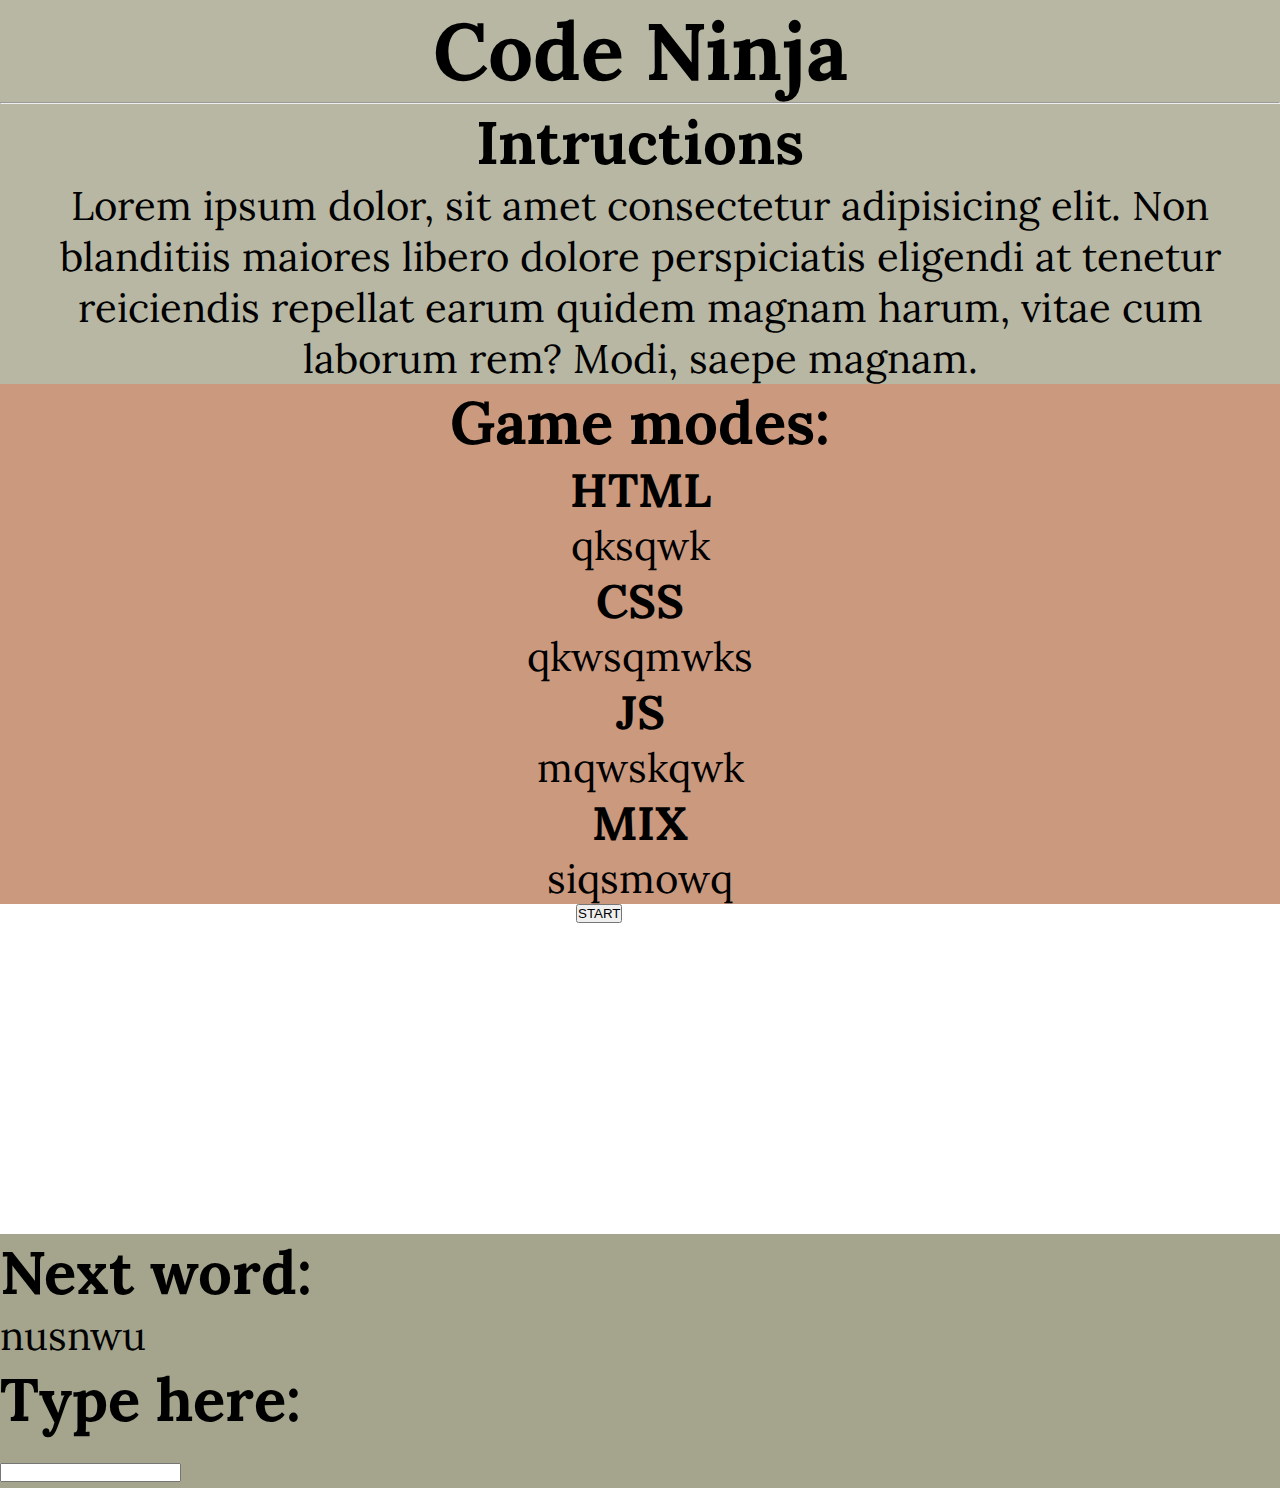
==== index.html @ e30eb150 "intentando integrar las palabras en los enemigos" ====
<!DOCTYPE html>
<html lang="en">

<head>
    <meta charset="UTF-8">
    <meta http-equiv="X-UA-Compatible" content="IE=edge">
    <meta name="viewport" content="width=device-width, initial-scale=1.0">
    <!-- STYLE SHEET -->
    <link rel="stylesheet" href="./styles/styles.css">
    <!-- FONT -->
    <link rel="preconnect" href="https://fonts.googleapis.com">
    <link rel="preconnect" href="https://fonts.gstatic.com" crossorigin>
    <link href="https://fonts.googleapis.com/css2?family=Lora&display=swap" rel="stylesheet">
    <!-- BOOTSTRAP -->
    <link href="https://cdn.jsdelivr.net/npm/bootstrap@5.1.3/dist/css/bootstrap.min.css" rel="stylesheet"
        integrity="sha384-1BmE4kWBq78iYhFldvKuhfTAU6auU8tT94WrHftjDbrCEXSU1oBoqyl2QvZ6jIW3" crossorigin="anonymous">
    <title>Code Ninja</title>
</head>

<body>


    <main>
        <div class="container">
            <container id="starting-screen" class="">
                <section class="game-info">
                    <h1>Code Ninja</h1>
                    <hr>
                    <h2>Intructions</h2>
                    <p>Lorem ipsum dolor, sit amet consectetur adipisicing elit. Non blanditiis maiores libero dolore
                        perspiciatis eligendi at tenetur reiciendis repellat earum quidem magnam harum, vitae cum
                        laborum
                        rem? Modi, saepe magnam.</p>
                </section>

                <section class="game-modes">
                    <div class="row">
                        <div class="col-12">
                            <h2>Game modes:</h2>
                        </div>
                        <div class="col-3">
                            <span></span>
                            <h3>HTML</h3>
                            <p>qksqwk</p>
                        </div>
                        <div class="col-3">
                            <span></span>
                            <h3>CSS</h3>
                            <p>qkwsqmwks</p>
                        </div>
                        <div class="col-3">
                            <span></span>
                            <h3>JS</h3>
                            <p>mqwskqwk</p>
                        </div>
                        <div class="col-3">
                            <span></span>
                            <h3>MIX</h3>
                            <p>siqsmowq</p>
                        </div>
                    </div>
                </section>
                <div>
                    <button id="start-button">START</button>
                </div>
            </container>
        </div>

    </main>




    <canvas id="myCanvas"></canvas>

    <script src="js/background.js"></script>
    <script src="/js/words.js"></script>
    <script src="/js/enemies.js"></script>
    <script src="/js/player.js"></script>
    <script src="/js/powerUps.js"></script>
    <script src="/js/code-ninja.js"></script>
    <script src="/js/index.js"></script>
    <footer>
        <container class="user-input ">
            <div class="container ">
                <div class="row justify-content-between ">
                    <div class="col-md-6">
                        <h2>Next word:</h2>
                        <div>nusnwu</div>
                    </div>

                    <div class="col-md-6">
                        <h2>Type here:</h2>
                        <input type="text">
                    </div>
                </div>
            </div>
        </container>
    </footer>
</body>

</html>
---- styles/styles.css ----
*{
    margin: 0;
    padding: 0;
}

body {
    font-size: 30pt;
    font-family: 'Lora', serif;
    height: 100%; 
    /* Método para no dejar schroll */
    /* overflow: hidden */
}

img {
    width: 100%;
}

main {
    margin-bottom: 150px;
}

footer {
    height: 20vh;
    
}

.starting-screen {
    background-color: gray; 
    width: 30%;
    margin: auto, auto;
    justify-content: center;
    align-items: center;

}

.game-info {
    align-items: center;
    text-align: center;
    background-color: #b7b7a4;
    
    
}

.game-modes {
    justify-content: center;
    text-align: center;
    background-color: #cb997e;
   
}

#start-button {
    display: flex;
    margin-left: 45%;
    margin: 0, auto;
}

.user-input {
    display: flex;
    background-color: #a5a58d;
    
    
}
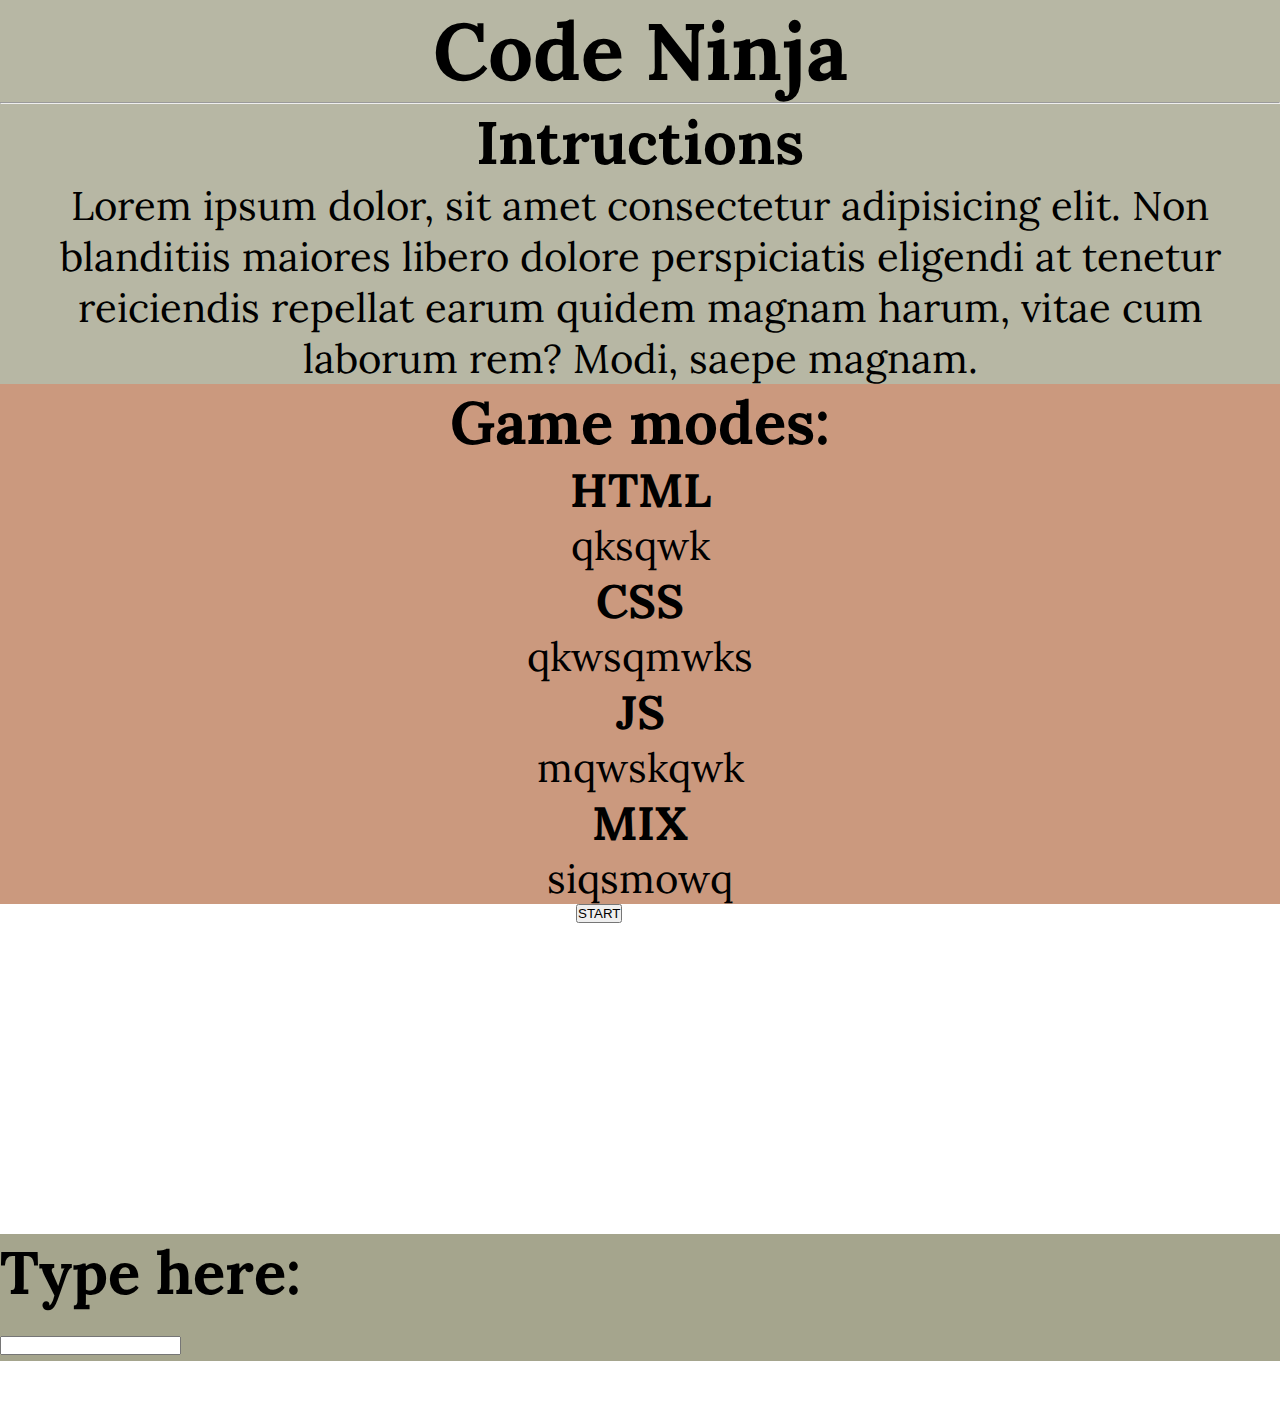
==== commit bffd7d8f: "intento 1 de crear powerUps" ====
--- a/index.html
+++ b/index.html
@@ -81,17 +81,12 @@
     <script src="/js/code-ninja.js"></script>
     <script src="/js/index.js"></script>
     <footer>
-        <container class="user-input ">
+        <container class="user-input">
             <div class="container ">
-                <div class="row justify-content-between ">
-                    <div class="col-md-6">
-                        <h2>Next word:</h2>
-                        <div>nusnwu</div>
-                    </div>
-
-                    <div class="col-md-6">
-                        <h2>Type here:</h2>
-                        <input type="text">
+                <div class="row ">
+                    <div class="col-12 d-flex flex-column justify-content-center">
+                        <h2 class='centrartext'>Type here:</h2>
+                        <input class='inputBox' type="text">
                     </div>
                 </div>
             </div>
--- a/styles/styles.css
+++ b/styles/styles.css
@@ -59,4 +59,8 @@
     background-color: #a5a58d;
     
     
+}
+
+.centrartext{
+    text-align: center;
 }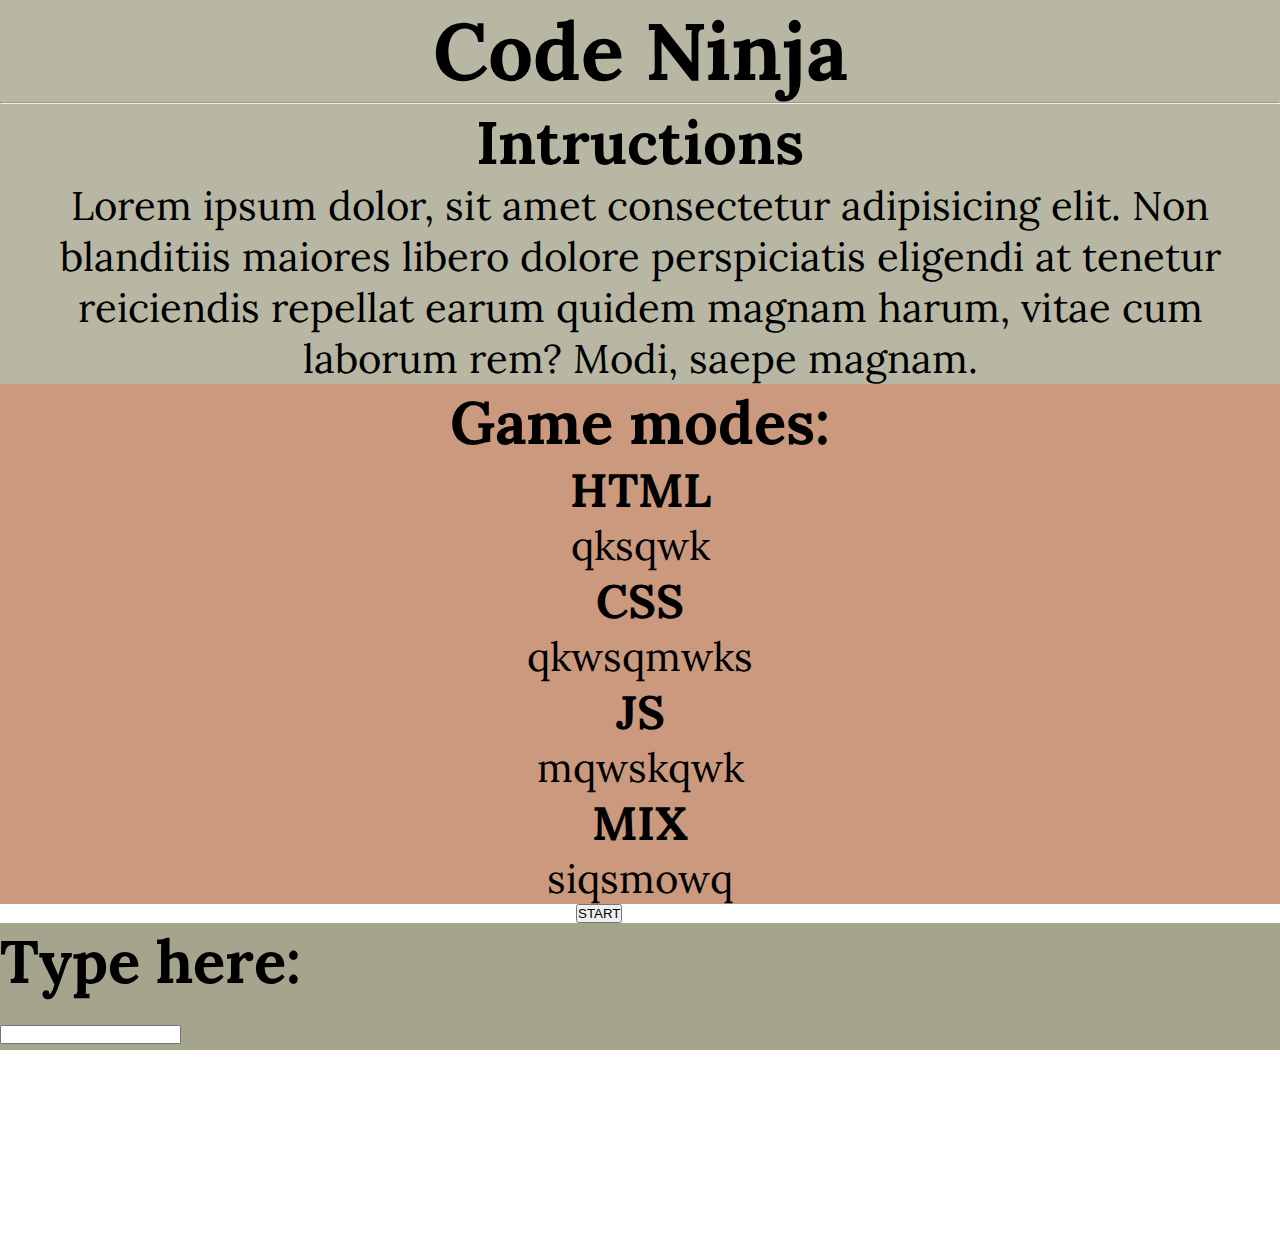
==== commit c4b0eec6: "few changes" ====
--- a/index.html
+++ b/index.html
@@ -16,10 +16,7 @@
         integrity="sha384-1BmE4kWBq78iYhFldvKuhfTAU6auU8tT94WrHftjDbrCEXSU1oBoqyl2QvZ6jIW3" crossorigin="anonymous">
     <title>Code Ninja</title>
 </head>
-
 <body>
-
-
     <main>
         <div class="container">
             <container id="starting-screen" class="">
@@ -32,7 +29,6 @@
                         laborum
                         rem? Modi, saepe magnam.</p>
                 </section>
-
                 <section class="game-modes">
                     <div class="row">
                         <div class="col-12">
@@ -65,33 +61,35 @@
                 </div>
             </container>
         </div>
+        
+    </main>
+    <div class="row gx-0">
+        <footer class="d-none order-1">
+            <container class="user-input">
+                <div class="container ">
+                    <div class="row justify-content-center">
+                        <div class="col-4 d-flex flex-column pt-4 pb-4">
+                            <h2 class='centrartext'>Type here:</h2>
+                            <input class='inputBox' type="text">
+                        </div>
+                    </div>
+                </div>
+            </container>
+        </footer>
+    <div class='order-0'>
+        <canvas id="myCanvas"></canvas>
+        <script src="js/background.js"></script>
+        <script src="/js/words.js"></script>
+        <script src="/js/enemies.js"></script>
+        <script src="/js/player.js"></script>
+        <script src="/js/powerUps.js"></script>
+        <script src="/js/code-ninja.js"></script>
+        <script src="/js/index.js"></script>
+    
+    </div>
 
-    </main>
+    </div>
+</body>
 
 
-
-
-    <canvas id="myCanvas"></canvas>
-
-    <script src="js/background.js"></script>
-    <script src="/js/words.js"></script>
-    <script src="/js/enemies.js"></script>
-    <script src="/js/player.js"></script>
-    <script src="/js/powerUps.js"></script>
-    <script src="/js/code-ninja.js"></script>
-    <script src="/js/index.js"></script>
-    <footer>
-        <container class="user-input">
-            <div class="container ">
-                <div class="row ">
-                    <div class="col-12 d-flex flex-column justify-content-center">
-                        <h2 class='centrartext'>Type here:</h2>
-                        <input class='inputBox' type="text">
-                    </div>
-                </div>
-            </div>
-        </container>
-    </footer>
-</body>
-
 </html>--- a/styles/styles.css
+++ b/styles/styles.css
@@ -15,12 +15,8 @@
     width: 100%;
 }
 
-main {
-    margin-bottom: 150px;
-}
-
 footer {
-    height: 20vh;
+    height: 17.5vh;
     
 }
 
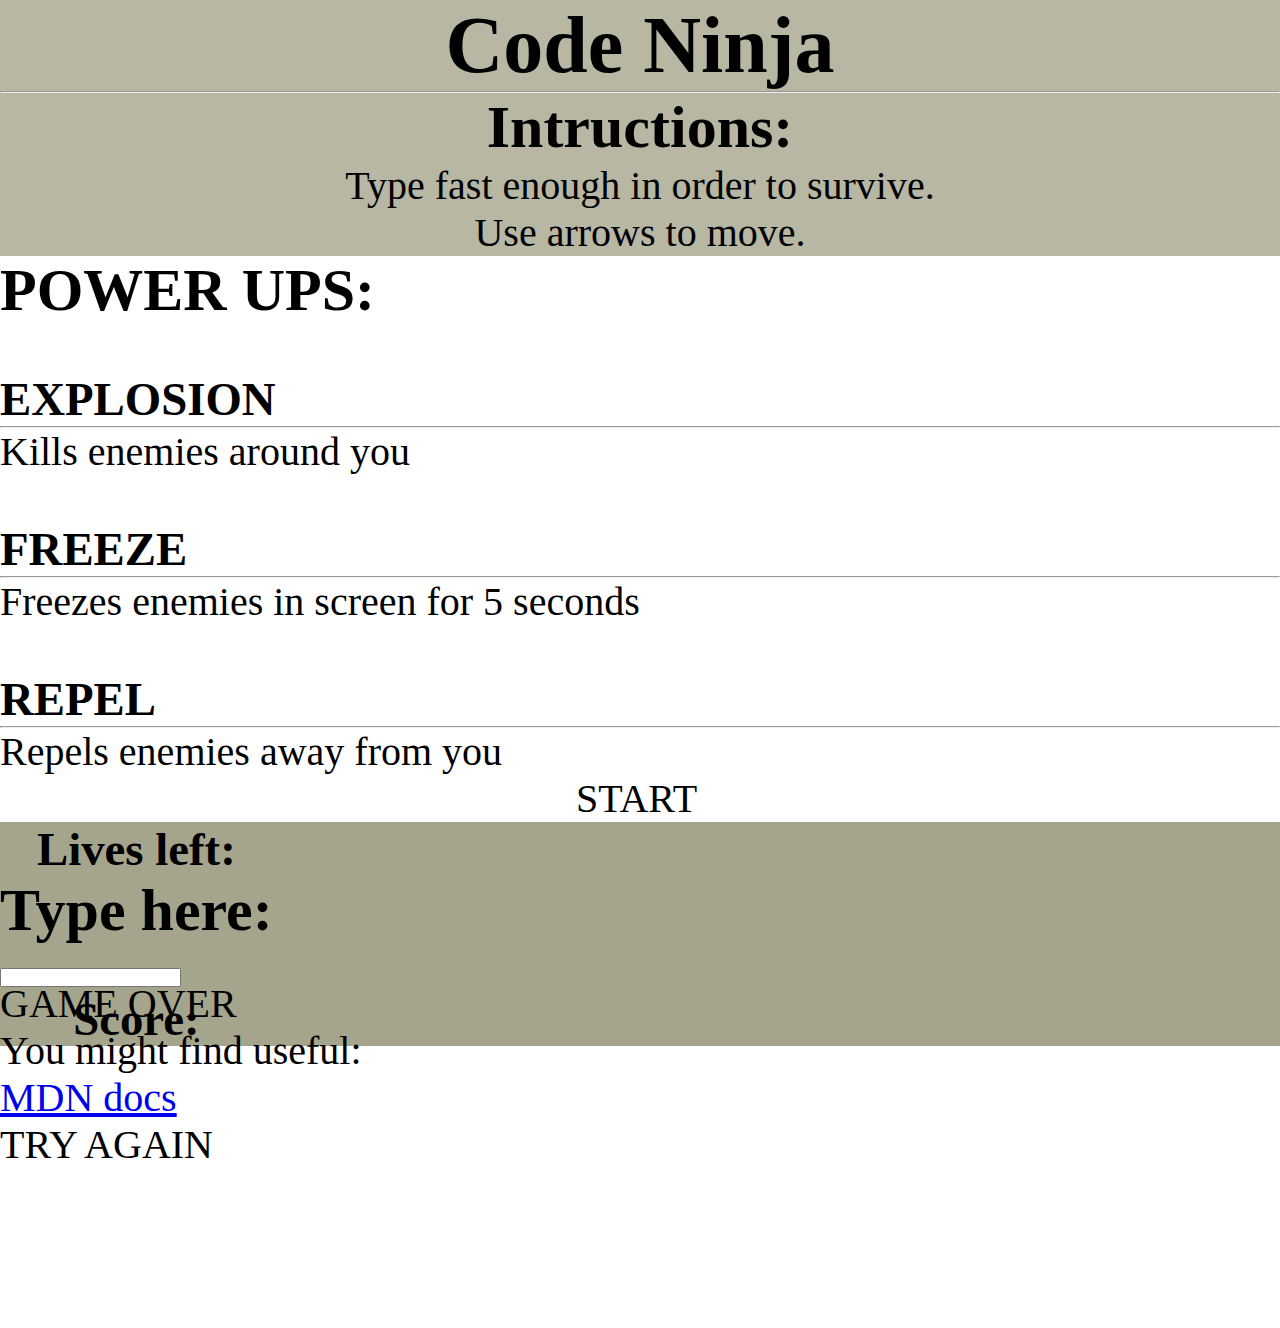
==== commit 0d216c9c: "Faltan animaciones powerups" ====
--- a/index.html
+++ b/index.html
@@ -5,90 +5,115 @@
     <meta charset="UTF-8">
     <meta http-equiv="X-UA-Compatible" content="IE=edge">
     <meta name="viewport" content="width=device-width, initial-scale=1.0">
-    <!-- STYLE SHEET -->
-    <link rel="stylesheet" href="./styles/styles.css">
-    <!-- FONT -->
-    <link rel="preconnect" href="https://fonts.googleapis.com">
-    <link rel="preconnect" href="https://fonts.gstatic.com" crossorigin>
-    <link href="https://fonts.googleapis.com/css2?family=Lora&display=swap" rel="stylesheet">
     <!-- BOOTSTRAP -->
     <link href="https://cdn.jsdelivr.net/npm/bootstrap@5.1.3/dist/css/bootstrap.min.css" rel="stylesheet"
         integrity="sha384-1BmE4kWBq78iYhFldvKuhfTAU6auU8tT94WrHftjDbrCEXSU1oBoqyl2QvZ6jIW3" crossorigin="anonymous">
+    <!-- FONT -->
+    <link href="https://fonts.googleapis.com/css2?family=Press+Start+2P&display=swap" rel="stylesheet">
+    <link rel="preconnect" href="https://fonts.gstatic.com" crossorigin>
+    <link rel="preconnect" href="https://fonts.googleapis.com">
+    <!-- STYLE SHEET -->
+    <link rel="stylesheet" href="./styles/styles.css">
     <title>Code Ninja</title>
 </head>
+
 <body>
     <main>
-        <div class="container">
-            <container id="starting-screen" class="">
-                <section class="game-info">
+        <div class="container firstWindow">
+            <container id="starting-screen">
+                <section class="game-info ">
                     <h1>Code Ninja</h1>
                     <hr>
-                    <h2>Intructions</h2>
-                    <p>Lorem ipsum dolor, sit amet consectetur adipisicing elit. Non blanditiis maiores libero dolore
-                        perspiciatis eligendi at tenetur reiciendis repellat earum quidem magnam harum, vitae cum
-                        laborum
-                        rem? Modi, saepe magnam.</p>
+                    <h2>Intructions:</h2>
+                    <p class='instructions'>Type fast enough in order to survive. <br>
+                        Use arrows to move.
+                    </p>
                 </section>
-                <section class="game-modes">
+                <section class="Powerups">
                     <div class="row">
                         <div class="col-12">
-                            <h2>Game modes:</h2>
+                            <h2>POWER UPS:</h2>
                         </div>
-                        <div class="col-3">
-                            <span></span>
-                            <h3>HTML</h3>
-                            <p>qksqwk</p>
+                        <div class="col-4">
+                            <img src="imgs/redSlimePresentation.gif" alt="">
+                            <h3>EXPLOSION</h3>
+                            <hr>
+                            <p>Kills enemies around you</p>
                         </div>
-                        <div class="col-3">
-                            <span></span>
-                            <h3>CSS</h3>
-                            <p>qkwsqmwks</p>
+                        <div class="col-4">
+                            <img src="imgs\bluelimePresentation.gif" alt="">
+                            <h3>FREEZE</h3>
+                            <hr>
+                            <p>Freezes enemies in screen for 5 seconds</p>
                         </div>
-                        <div class="col-3">
-                            <span></span>
-                            <h3>JS</h3>
-                            <p>mqwskqwk</p>
-                        </div>
-                        <div class="col-3">
-                            <span></span>
-                            <h3>MIX</h3>
-                            <p>siqsmowq</p>
+                        <div class="col-4">
+                            <img src="imgs\greenSlimePresentation.gif" alt="">
+                            <h3>REPEL</h3>
+                            <hr>
+                            <p>Repels enemies away from you</p>
                         </div>
                     </div>
                 </section>
-                <div>
-                    <button id="start-button">START</button>
+                <div class='centerbutton'>
+                    <span id="start-button" class='startbutton'>START</span>
                 </div>
             </container>
         </div>
-        
+
     </main>
     <div class="row gx-0">
         <footer class="d-none order-1">
             <container class="user-input">
-                <div class="container ">
-                    <div class="row justify-content-center">
+                <div class="container">
+                    <div class="row">
+                        <div
+                            class='col-4 d-flex centrartext justify-content-start align-items-center livesleft texthelp'>
+                            <h3 class='livestext'>Lives left: </h3>
+                        </div>
                         <div class="col-4 d-flex flex-column pt-4 pb-4">
                             <h2 class='centrartext'>Type here:</h2>
                             <input class='inputBox' type="text">
+                        </div>
+                        <div class='col-4 d-flex centrartext justify-content-end align-items-center score texthelp'>
+                            <h3 class='scoretext'>Score: </h3>
                         </div>
                     </div>
                 </div>
             </container>
         </footer>
-    <div class='order-0'>
-        <canvas id="myCanvas"></canvas>
-        <script src="js/background.js"></script>
-        <script src="/js/words.js"></script>
-        <script src="/js/enemies.js"></script>
-        <script src="/js/player.js"></script>
-        <script src="/js/powerUps.js"></script>
-        <script src="/js/code-ninja.js"></script>
-        <script src="/js/index.js"></script>
-    
+        <div id='gameover' class="containercontainer d-none">
+            <div class="container gameOverScreen">
+                <div class="row ">
+                    <div class="col-12 d-flex  text-align-center justify-content-center gameover">
+                        <p class="gameOverText">GAME OVER</p>
+                    </div>
+                    <div class="col-12 text-align-center justify-content-center  d-flex">
+                        <p>You might find useful: </p>
+                        <a href="https://developer.mozilla.org/en-US/">MDN docs</a>
+                    </div>
+                    <div class='centerbutton col-12'>
+                        <span id="tryagain-button" class='startbutton tryAgainButton'>TRY AGAIN</span>
+                    </div>
+
+                </div>
+            </div>
+
+        </div>
+        <div id='showgame' class='order-0 d-none'>
+            <canvas id="myCanvas"></canvas>
+            <script src="js/background.js"></script>
+            <script src="/js/words.js"></script>
+            <script src="/js/enemies.js"></script>
+            <script src="/js/player.js"></script>
+            <script src="/js/powerUps.js"></script>
+            <script src="/js/code-ninja.js"></script>
+            <script src="/js/index.js"></script>
+
+
+        </div>
+
     </div>
 
-    </div>
 </body>
 
 
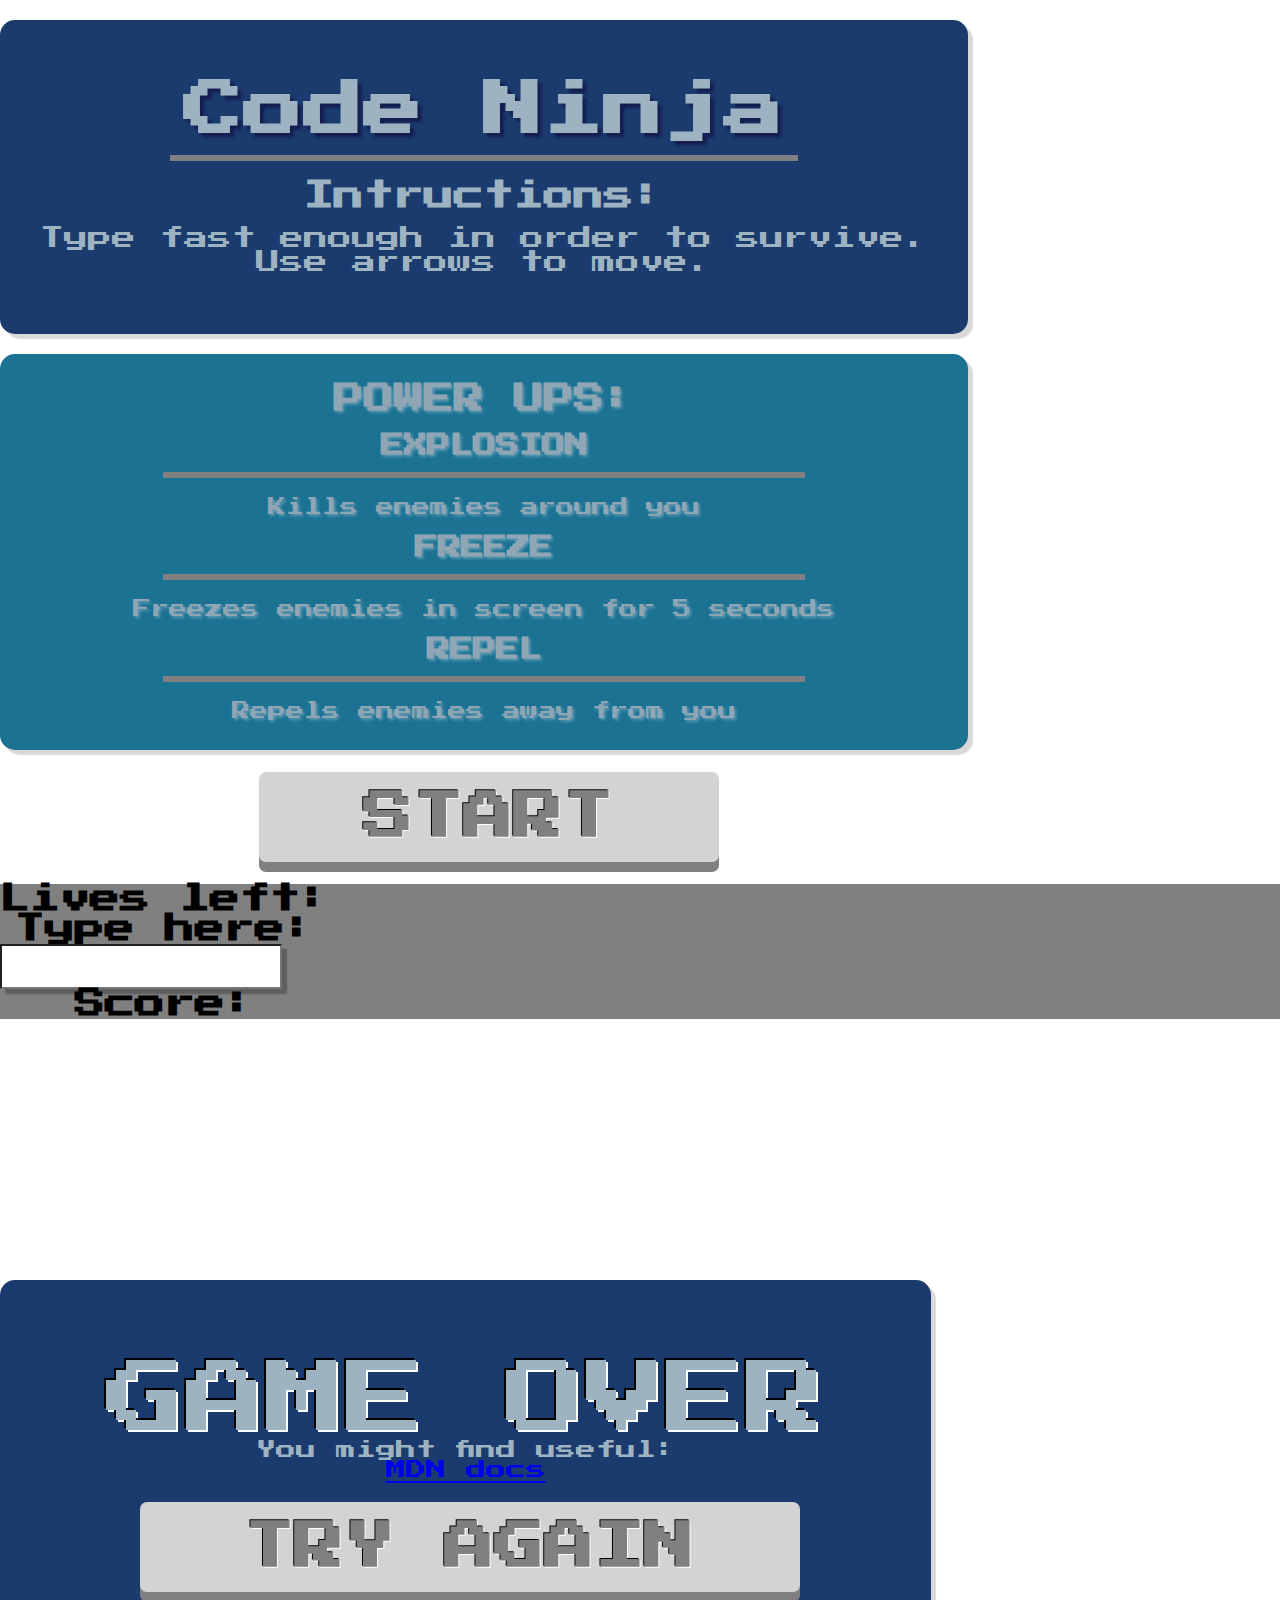
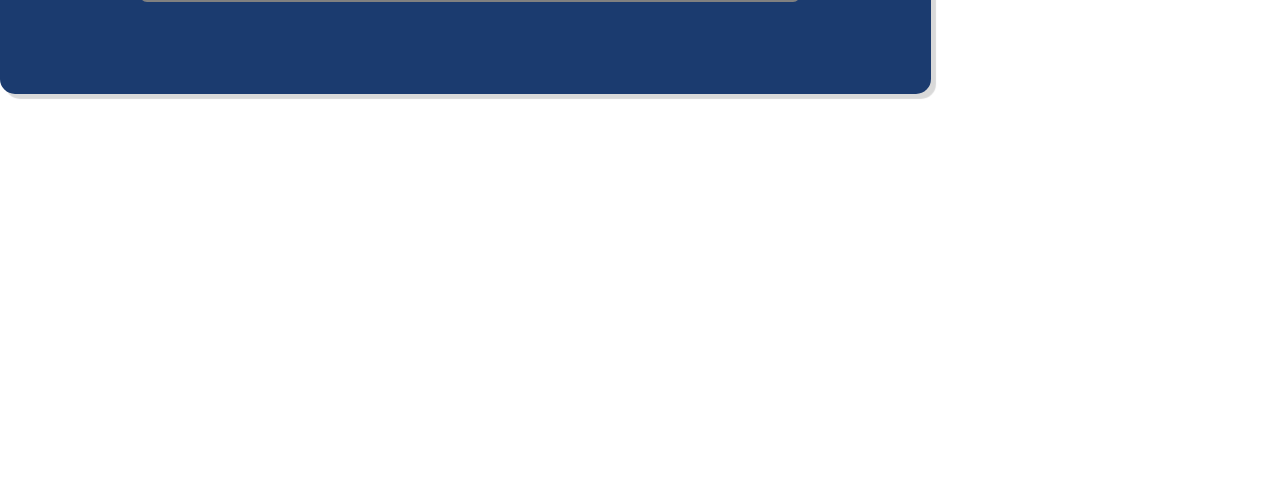
==== commit 4073c5e0: "Version presentación" ====
--- a/index.html
+++ b/index.html
@@ -102,10 +102,12 @@
         <div id='showgame' class='order-0 d-none'>
             <canvas id="myCanvas"></canvas>
             <script src="js/background.js"></script>
+
             <script src="/js/words.js"></script>
             <script src="/js/enemies.js"></script>
             <script src="/js/player.js"></script>
             <script src="/js/powerUps.js"></script>
+            <script src="/js/explosion.js"></script>
             <script src="/js/code-ninja.js"></script>
             <script src="/js/index.js"></script>
 
--- a/styles/styles.css
+++ b/styles/styles.css
@@ -1,14 +1,13 @@
 *{
     margin: 0;
     padding: 0;
+    font-family: 'Press Start 2P', cursive;
 }
 
 body {
-    font-size: 30pt;
-    font-family: 'Lora', serif;
+    font-size: 20px;
     height: 100%; 
-    /* Método para no dejar schroll */
-    /* overflow: hidden */
+    
 }
 
 img {
@@ -16,7 +15,22 @@
 }
 
 footer {
-    height: 17.5vh;
+    height: 17vh;
+    
+}
+h1{
+    font-weight: 900;
+    font-size: 60px;
+    text-shadow: 4px 4px 3px rgb(21,30,78);
+}
+
+hr{
+    border:3px solid;
+    width: 70%;
+    margin: 15px auto 20px auto;
+}
+main{
+    display: flex;
     
 }
 
@@ -27,36 +41,118 @@
     justify-content: center;
     align-items: center;
 
+
+}
+.instructions{
+    padding-top: 15px;
+    font-size: 1.2em;
 }
 
 .game-info {
+    border-radius: 15px;
+    margin:20px 0;
+    padding:60px 40px;
     align-items: center;
     text-align: center;
-    background-color: #b7b7a4;
-    
+    background-color: #1B3B6F;
+    box-shadow: rgba(0, 0, 0, 0.15) 5px 5px 1px;
+    color: #9EB3C2;
     
 }
 
-.game-modes {
+.Powerups {
+    box-shadow: rgba(0, 0, 0, 0.15) 5px 5px 1px;
+    border-radius: 15px;
+    padding: 30px;
     justify-content: center;
     text-align: center;
-    background-color: #cb997e;
+    background-color: #1C7293;
+    color:#91a6b5;
+    text-shadow: 2px 2px 3px rgb(255 255 255 / 30%);
+
    
 }
 
-#start-button {
-    display: flex;
-    margin-left: 45%;
-    margin: 0, auto;
+.col-4 p{
+    font-size: 0.9em;
+    width:80%;
+    margin: auto;
 }
+
 
 .user-input {
     display: flex;
-    background-color: #a5a58d;
+    background-color: gray;
     
     
 }
 
 .centrartext{
     text-align: center;
-}+}
+
+img {
+    max-width: 20%;
+}
+.centerbutton{
+    display: flex;
+    justify-content: center;
+}
+
+.startbutton{
+    font-size: 50px;
+    display: inline-block;
+	margin:22px 91px 22px 100px;
+    font-weight: bold;
+    background-color: lightgray;
+    padding: 20px 105px;
+    text-align: center;
+    text-shadow: -1px -1px black, 1px 1px white;
+    color: gray;
+
+	border-radius: 7px;
+    box-shadow: 0 .2em gray; 
+    cursor: pointer;
+
+}
+.startbutton:active {
+	box-shadow: none;
+	position: relative;
+	top: .2em;
+}
+.inputBox{
+    text-align: center;
+    padding: 14px 0;
+    box-shadow: 0.4em 0.4em 0.1em rgb(94, 94, 94); 
+}
+.texthelp{
+    font-size: 1.3em;
+    font-weight: 600;
+}
+
+.red{
+    background-color: red;
+}
+.containercontainer{
+    display: flex;
+    height:100vh;
+    align-items: center;
+}
+
+.gameOverScreen {
+    border-radius: 15px;
+    padding:80px 40px;
+    align-items: center;
+    text-align: center;
+    background-color: #1B3B6F;
+    box-shadow: rgba(0, 0, 0, 0.15) 5px 5px 1px;
+    color: #9EB3C2;
+}
+
+.gameOverText {
+    font-size: 80px;
+    text-shadow: -2px -2px black, 2px 2px white;
+}
+
+
+
